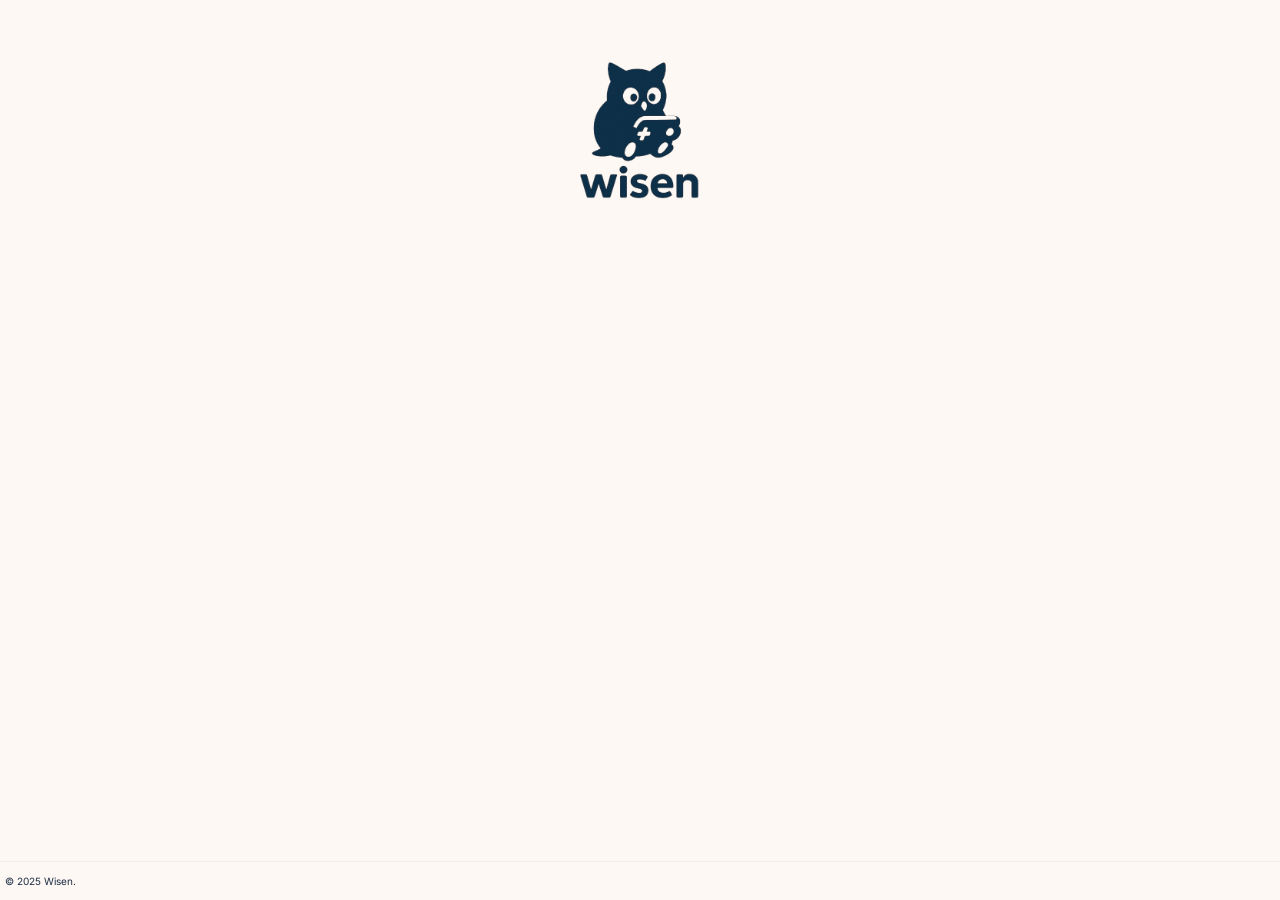
==== index.html @ 455a6334 "Add files via upload" ====
<!DOCTYPE html>
<html lang="en">
<head>
  <meta charset="UTF-8">
  <title>wisen - mind maze adventures</title>
  <link href="https://fonts.googleapis.com/css2?family=Inter:wght@400;600&family=Poppins:wght@600&display=swap" rel="stylesheet">
  <style>
    body { margin:0; font-family: 'Inter', sans-serif; background:#FDF8F3; color:#1C2C44; }
    header { display:flex; justify-content:space-between; align-items:center; padding:20px 60px; }
    nav a { margin:0 15px; text-decoration:none; color:#1C2C44; font-weight:600; }
    .btn { background:#FF9F68; color:white; padding:10px 20px; border-radius:8px; text-decoration:none; }
    .hero { text-align:center; }
    .hero h1 { font-family:'Poppins', sans-serif; font-size:48px; margin:0px 0; }
    .features { display:flex; justify-content:center; gap:20px; padding:20px; }
    .feature { max-width:200px; text-align:center; }
    .fixed-footer {
      position: fixed; left: 0; right: 0; bottom: 0;
      padding: 3px 5px; background: #FDF8F3; border-top: 1px solid #eee;
    }
  </style>
</head>
<body>
  <header>
    <div class="logo"></div>
    <nav>
      <!--a href="#">About</a>
      <a href="#">Contact</a-->
    </nav>
  </header>

  <section class="hero">
    <img width="15%" src="wisen-logo.png" alt="wisen logo">
  </section>

<footer class="fixed-footer" style="font-size: 10px;">
  <p>© 2025 Wisen.</p>
</footer>

</body>
</html>
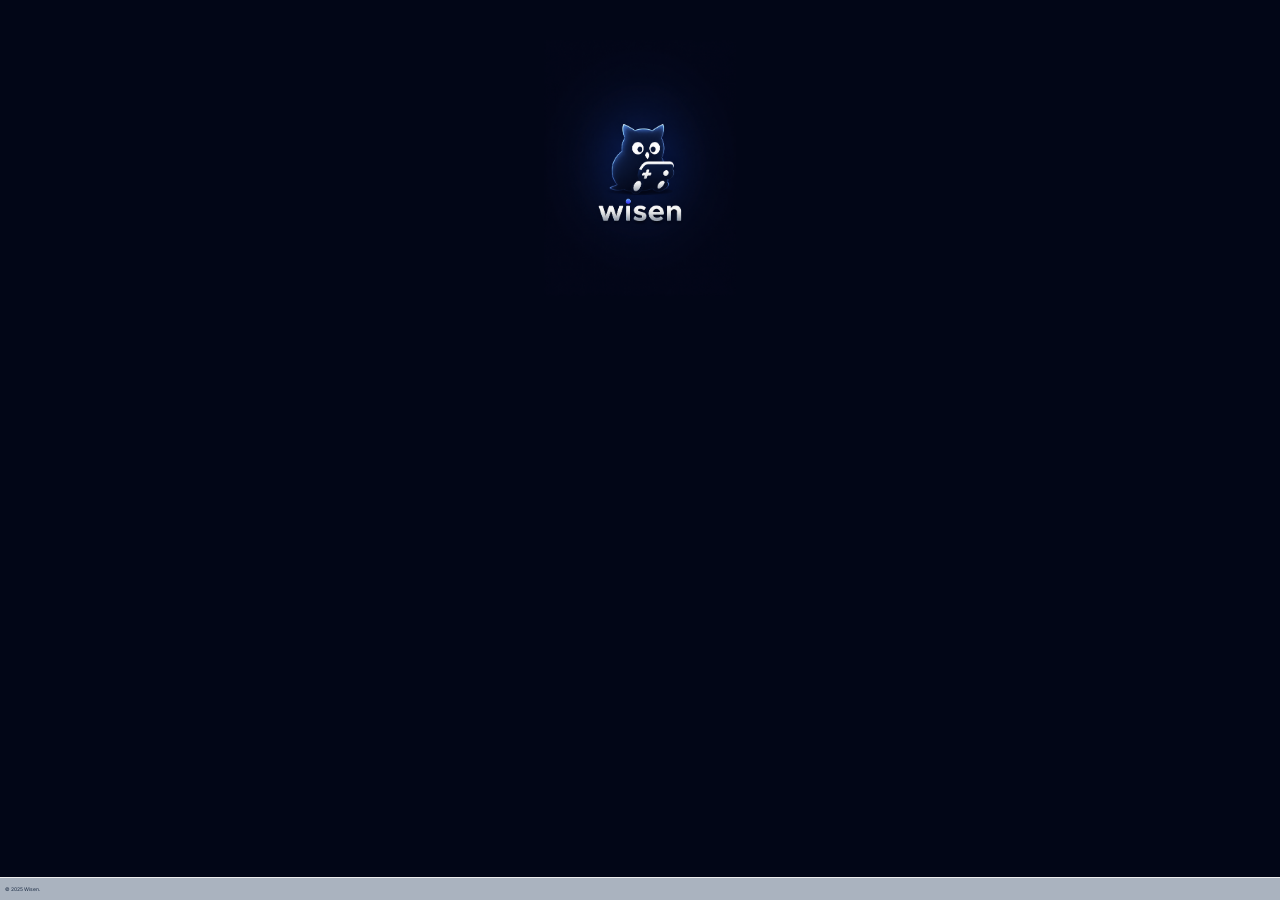
==== commit ea213fb8: "Change background color and footer styling Updated background color and footer font size." ====
--- a/index.html
+++ b/index.html
@@ -5,7 +5,7 @@
   <title>wisen - mind maze adventures</title>
   <link href="https://fonts.googleapis.com/css2?family=Inter:wght@400;600&family=Poppins:wght@600&display=swap" rel="stylesheet">
   <style>
-    body { margin:0; font-family: 'Inter', sans-serif; background:#FDF8F3; color:#1C2C44; }
+    body { margin:0; font-family: 'Inter', sans-serif; background:#020617; color:#1C2C44; }
     header { display:flex; justify-content:space-between; align-items:center; padding:20px 60px; }
     nav a { margin:0 15px; text-decoration:none; color:#1C2C44; font-weight:600; }
     .btn { background:#FF9F68; color:white; padding:10px 20px; border-radius:8px; text-decoration:none; }
@@ -15,7 +15,7 @@
     .feature { max-width:200px; text-align:center; }
     .fixed-footer {
       position: fixed; left: 0; right: 0; bottom: 0;
-      padding: 3px 5px; background: #FDF8F3; border-top: 1px solid #eee;
+      padding: 3px 5px; background: #AAB3BF; border-top: 1px solid #eee;
     }
   </style>
 </head>
@@ -32,7 +32,7 @@
     <img width="15%" src="wisen-logo.png" alt="wisen logo">
   </section>
 
-<footer class="fixed-footer" style="font-size: 10px;">
+<footer class="fixed-footer" style="font-size: 5px;">
   <p>© 2025 Wisen.</p>
 </footer>
 
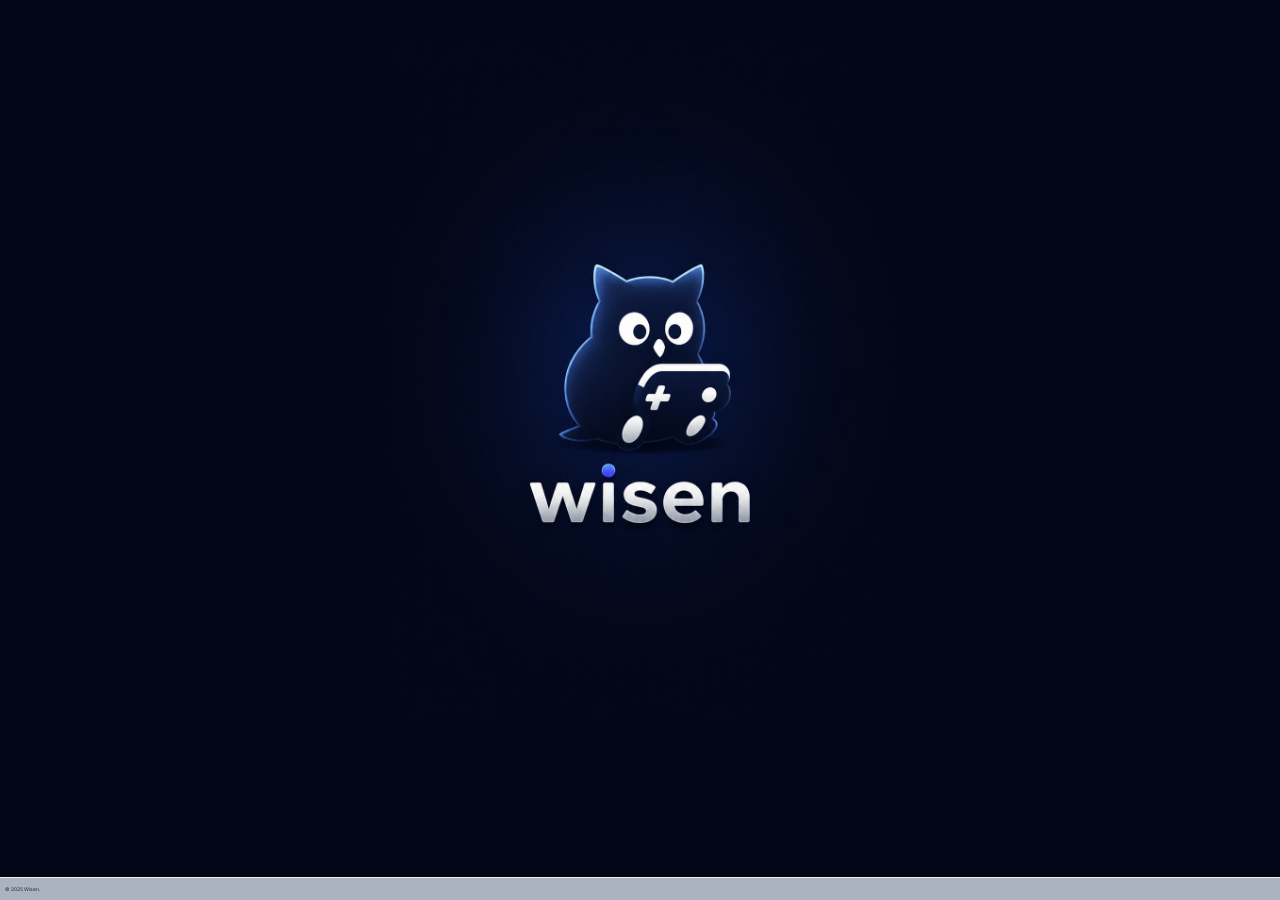
==== commit cb76a728: "Update index.html" ====
--- a/index.html
+++ b/index.html
@@ -29,7 +29,7 @@
   </header>
 
   <section class="hero">
-    <img width="15%" src="wisen-logo.png" alt="wisen logo">
+    <img width="40%" src="wisen-logo.png" alt="wisen logo">
   </section>
 
 <footer class="fixed-footer" style="font-size: 5px;">
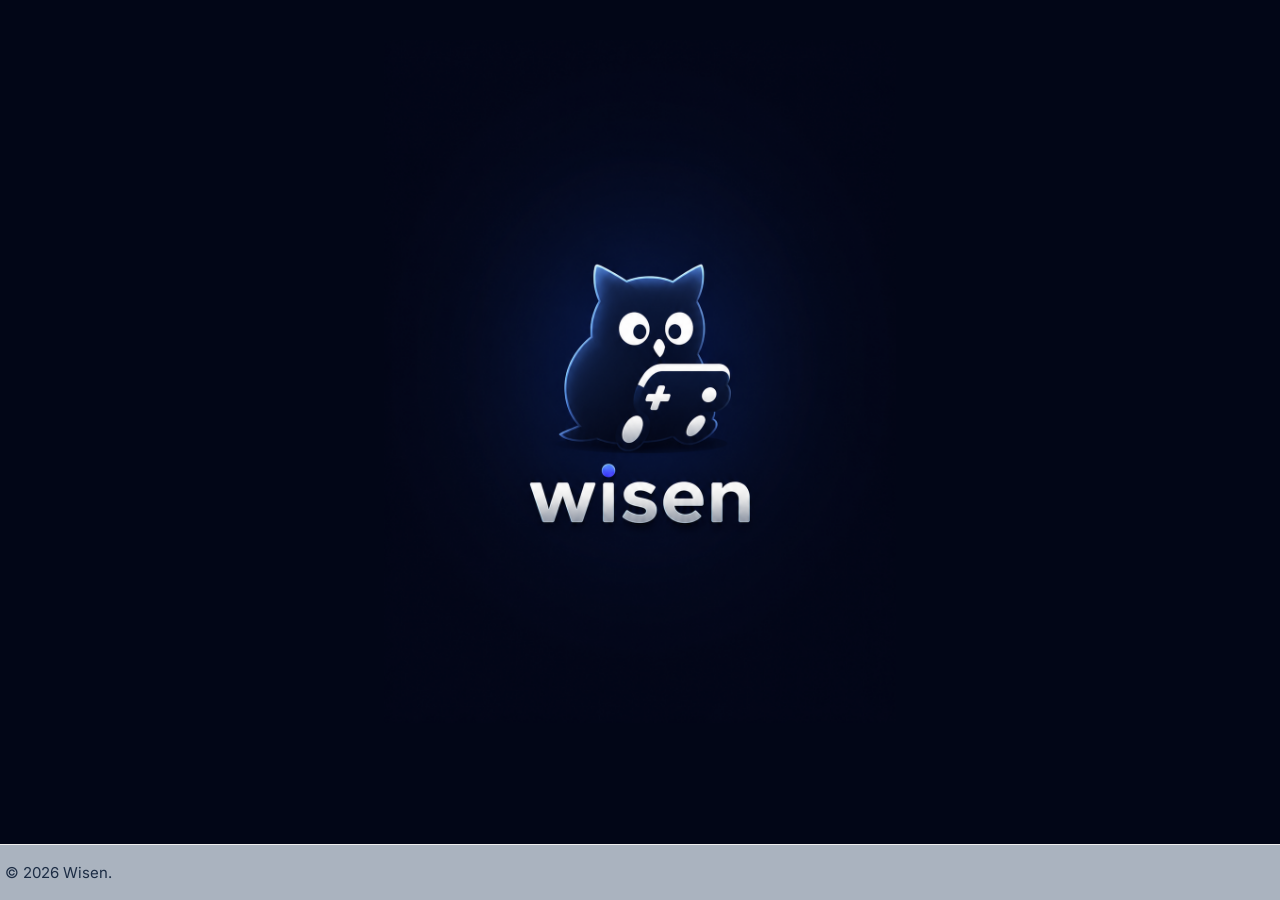
==== commit aa838287: "Update footer year and font size in index.html" ====
--- a/index.html
+++ b/index.html
@@ -32,8 +32,8 @@
     <img width="40%" src="wisen-logo.png" alt="wisen logo">
   </section>
 
-<footer class="fixed-footer" style="font-size: 5px;">
-  <p>© 2025 Wisen.</p>
+<footer class="fixed-footer" style="font-size: 15px;">
+  <p>© 2026 Wisen.</p>
 </footer>
 
 </body>
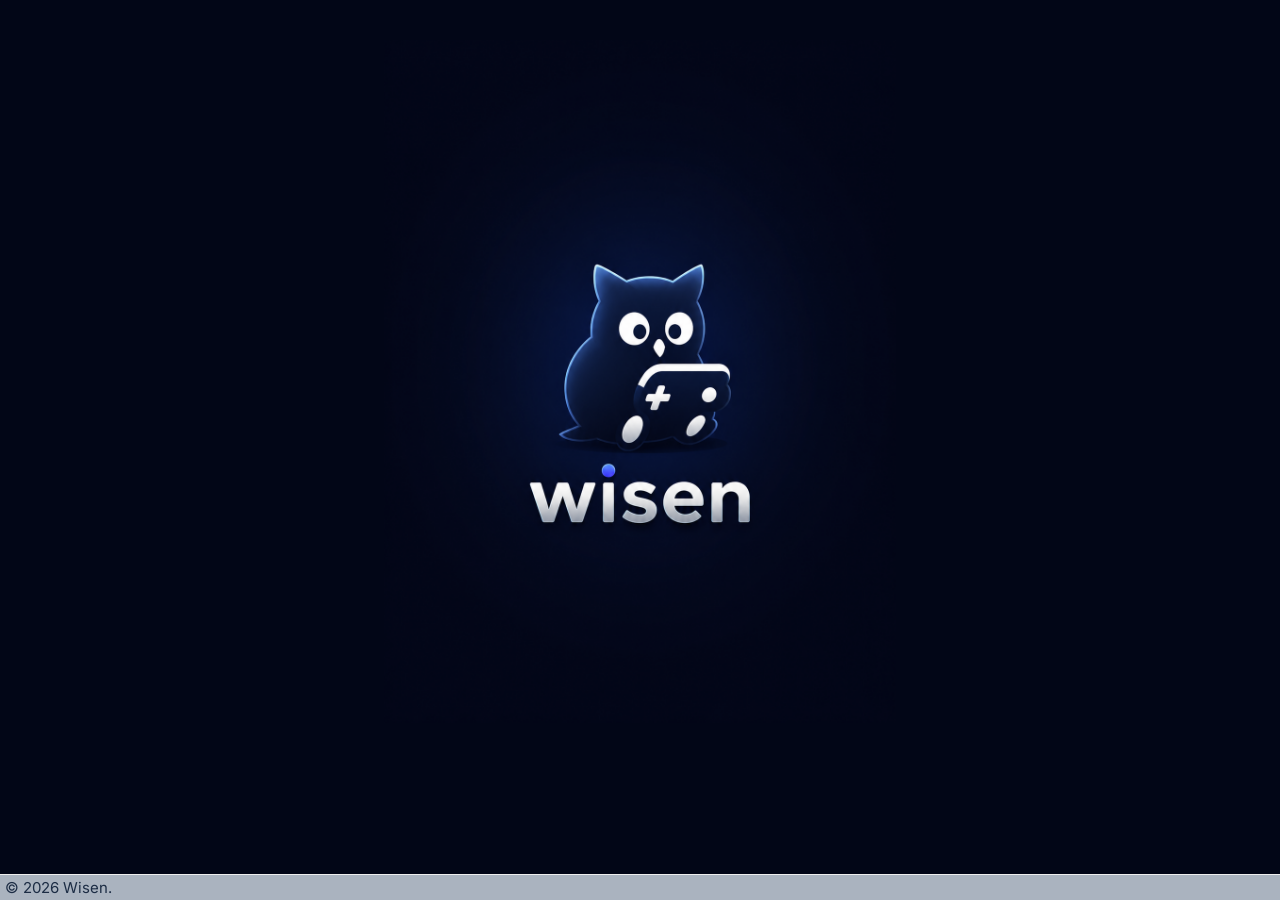
==== commit c0d23fd7: "Update index.html" ====
--- a/index.html
+++ b/index.html
@@ -33,7 +33,7 @@
   </section>
 
 <footer class="fixed-footer" style="font-size: 15px;">
-  <p>© 2026 Wisen.</p>
+  © 2026 Wisen.
 </footer>
 
 </body>
